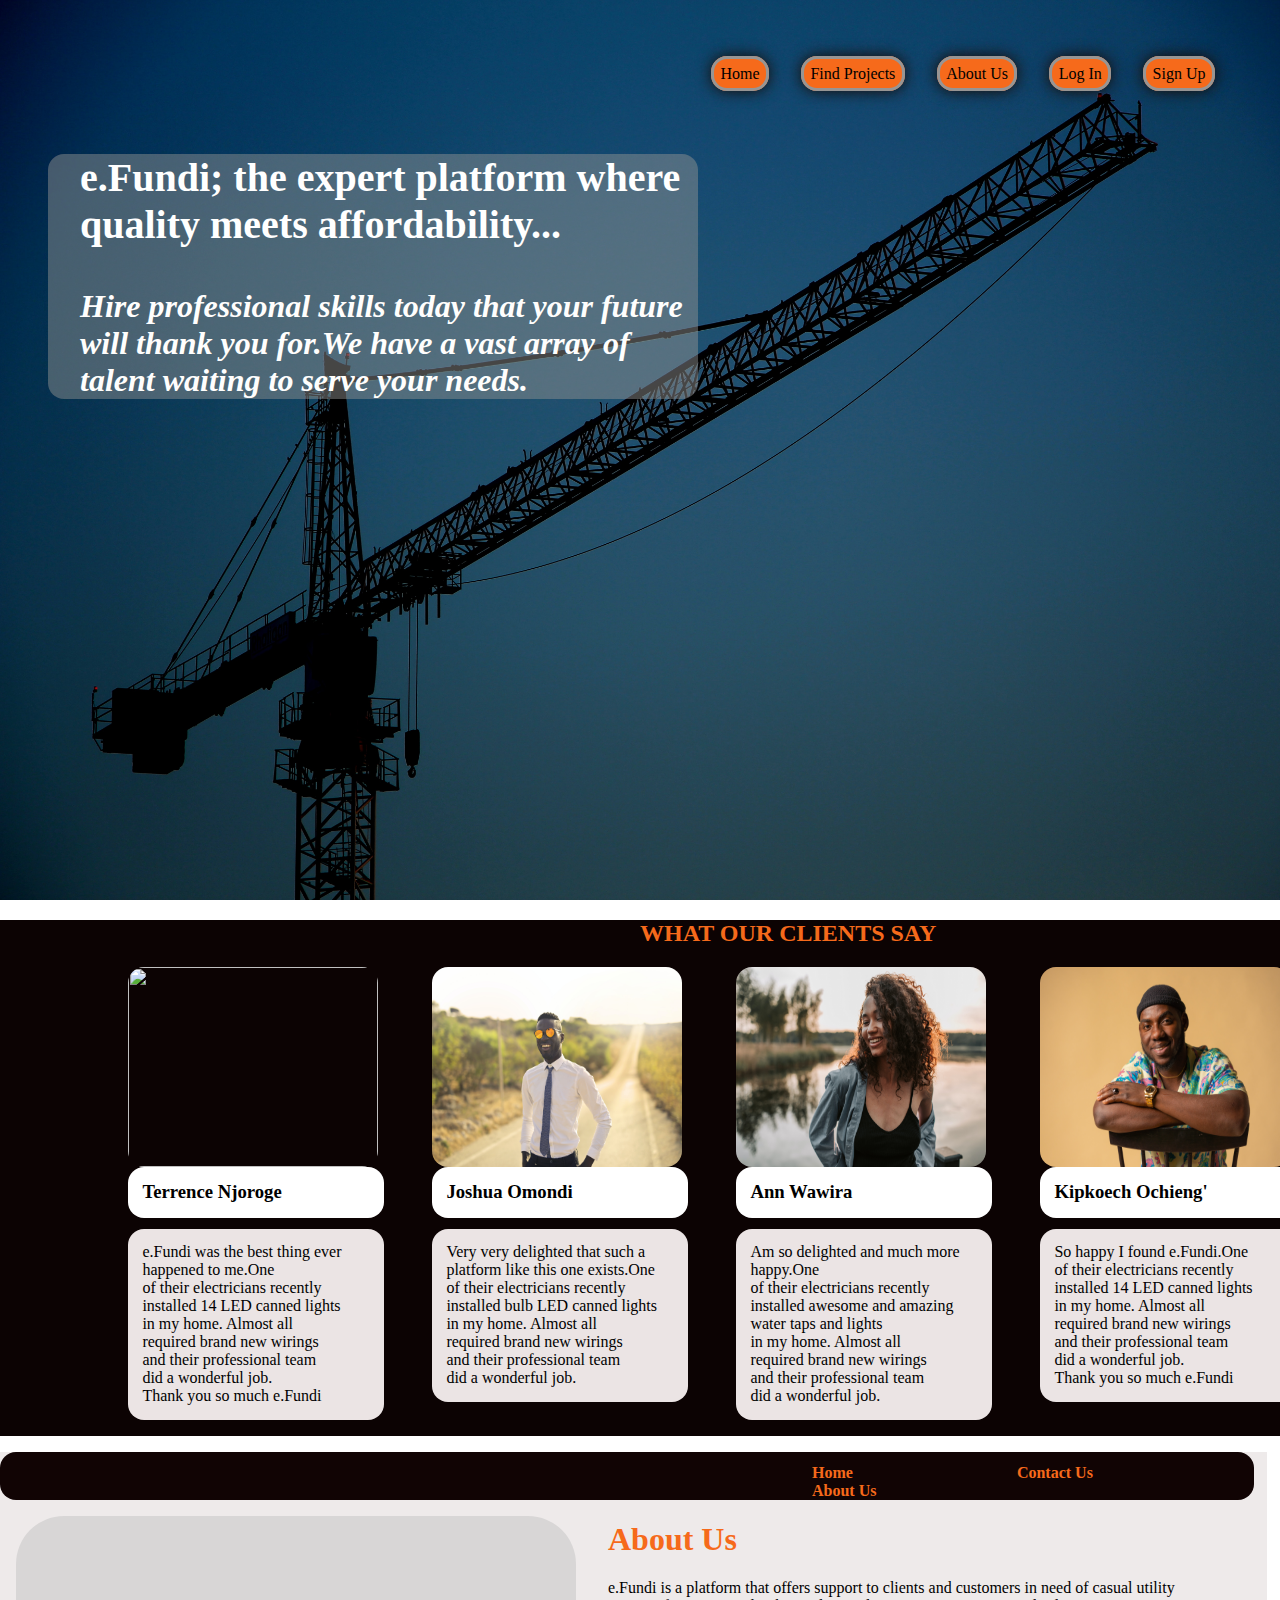
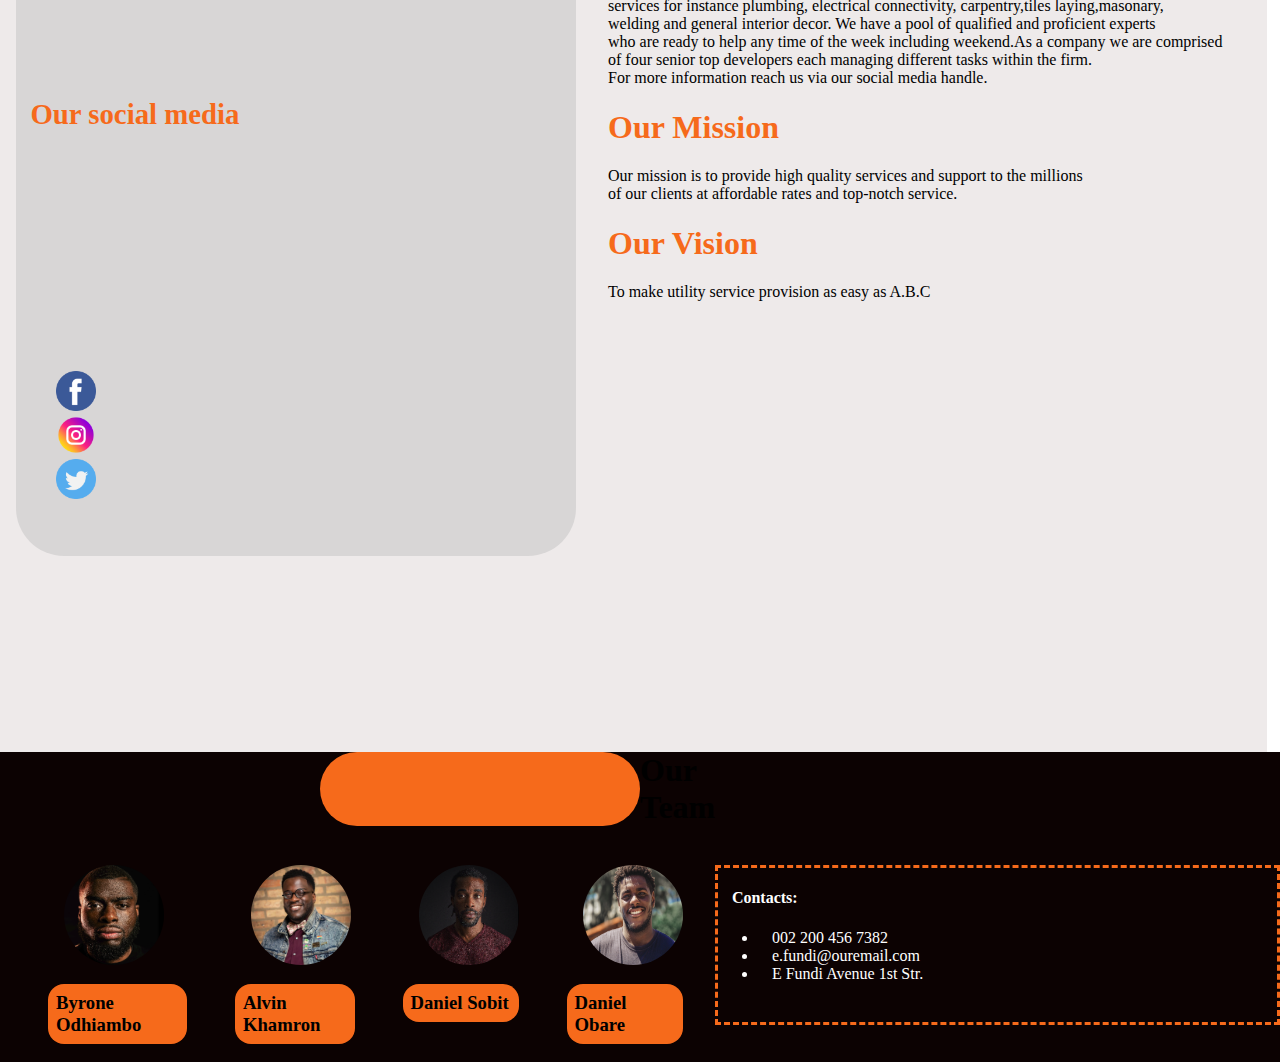
==== index.html @ 58c53053 "Trying to link my pages" ====
<html lang="en">
  <head>
    <meta charset="UTF-8" />
    <meta http-equiv="X-UA-Compatible" content="IE=edge" />
    <meta name="viewport" content="width=device-width, initial-scale=1.0" />
    <link rel="stylesheet" href="assets/css/index.css" />
    <title>E-Fundi Platform</title>
    <script
      src="https://kit.fontawesome.com/4b1fba69fa.js"
      crossorigin="anonymous"
    ></script>
  </head>
  <body>
    <!-- FIRST PART OF THE PAGE -->
    <sectionOne id="section1">
      <div class="hero">
        <nav class="navbar">
          <ul>
            <li class="nav-logo"></li>
            <li class="nav-toggle"><i class="fas fa-bars"></i></li>
            <li class="navLinks"><a class="nav-color" href="#">Home</a></li>
            <li class="navLinks">
              <a class="nav-color" href="">Find Projects</a>
            </li>
            <li class="navLinks">
              <a class="nav-color" href="#">About Us</a>
            </li>
            <li class="navLinks"><a class="nav-color" href="">Log In</a></li>
            <li class="navLinks"><a class="nav-color" href="#">Sign Up</a></li>
            <!-- <li class="navLinks"><a href="#">login</a></li> -->
          </ul>
        </nav>
        <div class="headerText">
          <p id="para1">
            e.Fundi; the expert platform where quality meets affordability...
          </p>
          <div class="differTest">
            <p id="diffText">
              Hire professional skills today that your future will thank you
              for.We have a vast array of talent waiting to serve your needs.
            </p>
          </div>
        </div>
      </div>
    </sectionOne>

    <!-- SECOND PART OF THE PAGE -->
    <SectionTwo id="section2">
      <div class="whatSayOurClients">
        <div class="titleSayOurClients">
          <h2 class="titleSay">WHAT OUR CLIENTS SAY</h2>
        </div>
        <div class="clients">
          <div class="forClients">
            <div class="forClientSpace">
              <img
                src="/assets/images/pic.jpg"
                alt=""
                height="200px"
                width="250px"
                class="describeImage"
              />
              <h3 class="clientName">Terrence Njoroge</h3>
              <div class="tellUs">
                <p class="parapad">
                  e.Fundi was the best thing ever happened to me.One <br />
                  of their electricians recently <br />installed 14 LED canned
                  lights <br />
                  in my home. Almost all <br />required brand new wirings
                  <br />and their professional team <br />did a wonderful
                  job.<br />Thank you so much e.Fundi
                </p>
              </div>
            </div>
            <!-- client 2 -->
            <div class="forClientSpace">
              <img
                src="/assets/images/replace1.jpg"
                alt=""
                height="200px"
                width="250px"
                class="describeImage"
              />
              <h3 class="clientName">Joshua Omondi</h3>
              <div class="tellUs">
                <p class="parapad">
                  Very very delighted that such a platform like this one
                  exists.One <br />
                  of their electricians recently <br />installed bulb LED canned
                  lights <br />
                  in my home. Almost all <br />required brand new wirings
                  <br />and their professional team <br />did a wonderful
                  job.<br />
                </p>
              </div>
            </div>
            <!-- Client 3 -->
            <div class="forClientSpace">
              <img
                src="/assets/images/replace2.jpg"
                alt=""
                height="200px"
                width="250px"
                class="describeImage"
              />
              <h3 class="clientName">Ann Wawira</h3>
              <div class="tellUs">
                <p class="parapad">
                  Am so delighted and much more happy.One <br />
                  of their electricians recently <br />installed awesome and
                  amazing water taps and lights <br />
                  in my home. Almost all <br />required brand new wirings
                  <br />and their professional team <br />did a wonderful
                  job.<br />
                </p>
              </div>
            </div>
            <!-- Client 4 -->
            <div class="forClientSpace">
              <img
                src="/assets/images/replace4.jpg"
                alt=""
                height="200px"
                width="250px"
                class="describeImage"
              />
              <h3 class="clientName">Kipkoech Ochieng'</h3>
              <div class="tellUs">
                <p class="parapad">
                  So happy I found e.Fundi.One <br />
                  of their electricians recently <br />installed 14 LED canned
                  lights <br />
                  in my home. Almost all <br />required brand new wirings
                  <br />and their professional team <br />did a wonderful
                  job.<br />Thank you so much e.Fundi
                </p>
              </div>
            </div>
          </div>
        </div>
      </div>
    </SectionTwo>
    <!------------------------------------------------------------                             About Us Page ------------------------------------------------------------->
    <SectionThree id="section3">
      <div class="mainAboutUs">
        <div class="barAboutUs">
          <div class="nav-about-us">
            <nav class="nav-items-aboutUs">
              <a href="#" class="nav-aboutUs-links">Home</a>
              <a href="#" class="nav-aboutUs-links">Contact Us</a>
              <a href="#" class="nav-aboutUs-links">About Us</a>
            </nav>
          </div>
        </div>
        <div class="flexIt">
          <div class="sectionTwoFlex">
            <div class="section2">
              <div class="mainForIcons"></div>
              <div class="socialTable">
                <h4 class="socialicons">Our social media</h4>
              </div>
              <div class="theIcons">
                <ul class="nowTheIcons">
                  <a
                    href="https://m.facebook.com/fundi20/photos/?tab=albums&mt_nav=1"
                    target="__blank"
                    ><li class="iconsWego">
                      <img
                        src="./assets/images/facebook.png"
                        alt=""
                        height="40px"
                        width="40px"
                        class="forIcons"
                      /></li
                  ></a>
                  <a
                    href="https://www.instagram.com/shes_a_fundi/?hl=en"
                    target="__blank"
                    ><li class="iconsWego">
                      <img
                        src="./assets/images/instagram.png"
                        alt=""
                        height="40px"
                        width="40px"
                        class="forIcons"
                      /></li
                  ></a>
                  <a
                    href="https://twitter.com/efundi_nwu?lang=en"
                    target="blank"
                    ><li class="iconsWego">
                      <img
                        src="./assets/images/twitter.png"
                        alt=""
                        height="40px"
                        width="40px"
                        class="forIcons"
                      /></li
                  ></a>
                </ul>
              </div>
            </div>
          </div>
          <div class="AboutUs">
            <h1 class="titleAboutUs">About Us</h1>
            <p class="paragraphAboutUs">
              e.Fundi is a platform that offers support to clients and customers
              in need of casual utility <br />
              services for instance plumbing, electrical connectivity,
              carpentry,tiles laying,masonary, <br />welding and general
              interior decor. We have a pool of qualified and proficient experts
              <br />
              who are ready to help any time of the week including weekend.As a
              company we are comprised <br />
              of four senior top developers each managing different tasks within
              the firm.<br />
              For more information reach us via our social media handle.
            </p>
            <h1 class="titleAboutUs">Our Mission</h1>
            <p class="paragraphOurMission">
              Our mission is to provide high quality services and support to the
              millions <br />
              of our clients at affordable rates and top-notch service.
            </p>
            <h1 class="titleAboutUs">Our Vision</h1>
            <p class="paragraphOurVision">
              To make utility service provision as easy as A.B.C
            </p>
          </div>
        </div>
      </div>
      <!-- section 3 -->
      <div class="section3background">
        <div class="backgroundTeam">
          <h1 class="OurTeam">Our Team</h1>
        </div>
        <br />
        <div class="aboutUsImages">
          <div class="firstAbout">
            <img
              src="../assets/images/AboutUs1.png"
              alt="person1"
              class="peopleAboutUs"
              height="100px"
              width="100px"
            />
            <h3 class="styleAboutImages">Byrone Odhiambo</h3>
          </div>
          <div class="secondAbout">
            <img
              src="../assets/images/aboutUs2.jpg"
              alt="person1"
              class="peopleAboutUs"
              height="100px"
              width="100px"
            />
            <h3 class="styleAboutImages">Alvin Khamron</h3>
          </div>
          <div class="thirdAbout">
            <img
              src="../assets/images/AboutUs2.png"
              alt="person1"
              class="peopleAboutUs"
              height="100px"
              width="100px"
            />
            <h3 class="styleAboutImages">Daniel Sobit</h3>
          </div>
          <div class="fourthAbout">
            <img
              src="../assets/images/AboutUs5.png"
              alt="person1"
              class="peopleAboutUs"
              height="100px"
              width="100px"
            />
            <h3 class="styleAboutImages">Daniel Obare</h3>
          </div>
          <div class="vl">
            <h4>Contacts:</h4>
            <ul class="icons">
              <li>
                <i class="fas fa-phone"></i
                ><span class="spanAbout">002 200 456 7382</span>
              </li>
              <li>
                <i class="fa-solid fa-envelope-circle-check"></i
                ><span class="spanAbout"></span>e.fundi@ouremail.com
              </li>
              <li>
                <i class="fa-solid fa-location-dot"></i
                ><span class="spanAbout"></span>E Fundi Avenue 1st Str.
              </li>
            </ul>
          </div>
        </div>
      </div>
    </SectionThree>
  </body>
</html>
---- assets/css/index.css ----
@import url('https://fonts.googleapis.com/css2?family=Poppins&display=swap'); 
@import url(@import url('https://fonts.googleapis.com/css2?family=Quicksand:wght@300&display=swap');
*{
    box-sizing: border-box;
}
body{
    padding: 0;
    margin: 0;
    font-family: poppins,;
}

/* --------------------------------------------start navigation section ----------------------------------------- */
#navigate{
    display: inline;
}

.hero{
    /* height: 100vh;
    width: 100%; */
    background-image: url(../images/construction1.jpg);
    background-size: cover;
    height: 100%;
    opacity: 10% black;


}
.navb{
    padding-top: 0;
}
.navbar ul{
    display: flex;
    align-items: center;

    color: white;
    padding: 15;

}
.navb ul{
    display: inline;
    align-items: center;
    background-color: black;
    color: white;
    padding: 15;

}
.navbared ul{
    display: flex;
    align-items: center;
    background-color: black;
    color: white;
    padding: 15;
}

.navbared li{
    list-style-type: none;
    padding: 1rem;
    padding-top: 50;

}
.navb li{
    margin-bottom: 10px;
    list-style-type: none;
    padding: 1rem;
    padding-top: 50;

}
.navbar li{
    list-style-type: none;
    padding: 1rem;
    padding-top: 50;

}


.navbar a{
    color: black;
    text-decoration: none  ;
}
.navb a{
    color: white;
    text-decoration: none  ;
}
.navbared a{
    color: white;
    text-decoration: none  ;
}
.nav-logo{
    content: '';
    flex: 0.95;
}
.navLog{
    content: '';
    flex: 0.8;
}
.navLogo{
    content: '';
    flex: 0.95;
}
.nav-color{
 border: solid #979594;
 background-color: #f66a1b;
 border-radius: 1rem;
 padding: 0.4rem;
 box-shadow:0px 0px 15px 0px hsl(21, 93%, 5%);
}


.nav-toggle{
    display: none;
}
.navToggle{
    display: none;
}

.headerText{
    
    width: 650;
    color: white;
    font-weight: 700;
    font-size: 40;
    padding-left: 2rem;
    background-color: #97959477;
    border-radius: 1rem;
    margin-left: 3rem;

}
#diffText{
    color: #fffefd;
    font-size: 2rem;
    font-style: italic;
}
/* section 2 of landing Page */
.whatSayOurClients{
   background-color: rgb(12, 3, 3);
   margin-top: 0px;
}

.titleSay{
    color: #f66a1b;
    margin-left: 40rem;
    
}

.describeImage{
    border-radius: 1rem;
    margin-bottom: 0px;
}
.clientName{
    background-color: #fff;
    padding: 0.9rem;
    width: 16rem;
    border-radius: 1rem;
    margin-bottom: 0px;
    margin-top: 0px;
}
.tellUs{
    background-color: #ebe4e4;
    width: 16rem;
    border-radius:1rem;
}
.clients{
    margin-left: 5rem;
    display: flex;
}
.forClients{
    display: flex;
    font-display: row;
}
.forClientSpace{
    margin-left: 3rem;
}
.parapad{
    padding: 0.9rem;
    margin-bottom: 0.rem;
    margin-top: 0.7rem;
    
}


/* Page 2 About Us Section */
.mainAboutUs{
    background-color: #eeeaea;
    height: 100vh;
    width: 99vw;
}
.barAboutUs{
    background-color: rgb(17, 4, 4);
    border-radius: 1rem;
    width: 98vw;
    height: 3rem;
    margin-top: 1rem;
}
.nav-about-us {
    margin-left: 45rem;
    padding: 12px;

}
.nav-about-us a{
    padding: 5rem;
    color: #f66a1b;
    font-weight: bold;
}
.nav-items-aboutUs a{
    text-decoration: none;
    justify-content: space-between;

}
.nav-items-aboutUs a{
    justify-content: space-between;

}

/* Section 2 */
.flexIt{
    display: flex;
    flex-direction: row;
}
.sectionTwoFlex{
    background-color: #d8d6d6;
    height: 40rem;
    width:35rem;
    margin-top: 1rem;
    margin-left: 1rem;
    border-radius: 3rem;
}
.AboutUs{
    margin-left: 2rem;
}
.nav-aboutUs-links{
    color: #f66a1b;
}
.titleAboutUs{
    color: #f66a1b;
}

/* section 3 */
.backgroundTeam{
    background-color: #f66a1b;
    margin-left: 20rem;
    margin-right: 40rem;
    border-radius: 4rem;
}
.OurTeam{
margin-left: 20rem;
margin-top: 0rem;
color: black;
justify-content: space-evenly;



}
.peopleAboutUs{
    border-radius: 6rem;
    margin-left: 4rem;
}
.aboutUsImages{
    display: flex;
    flex-direction: row;
}
.styleAboutImages{
    margin-left: 3rem;
    background-color: #f66a1b;
    padding: 0.5rem;
    border-radius: 1rem;
}
.section3background{

    background-color: rgb(12, 2, 2);
}

  .vl{
      border: dashed #f66a1b;
      margin-left: 2rem;
      height: 10rem;
      width: 40rem;
      align-items: center;
  }
  .socialicons{
      padding-top: 9rem;
  }

  .TheIcons ul li{
      top: 140rem;
  }
  .socialicons{
      color: #f66a1b;
      font-size: 1.8rem;
      
    
  } 
  .nowTheIcons{
      margin-top: 15rem;
  } 
  .iconsWego{
   list-style: none;
  }

  h4{
      color: white;
      size: 3rem;
      margin-left: 0.9rem;
  }
  .icons{
      color: white;
  }
  .spanAbout{
      margin-left: 0.9rem;
  }
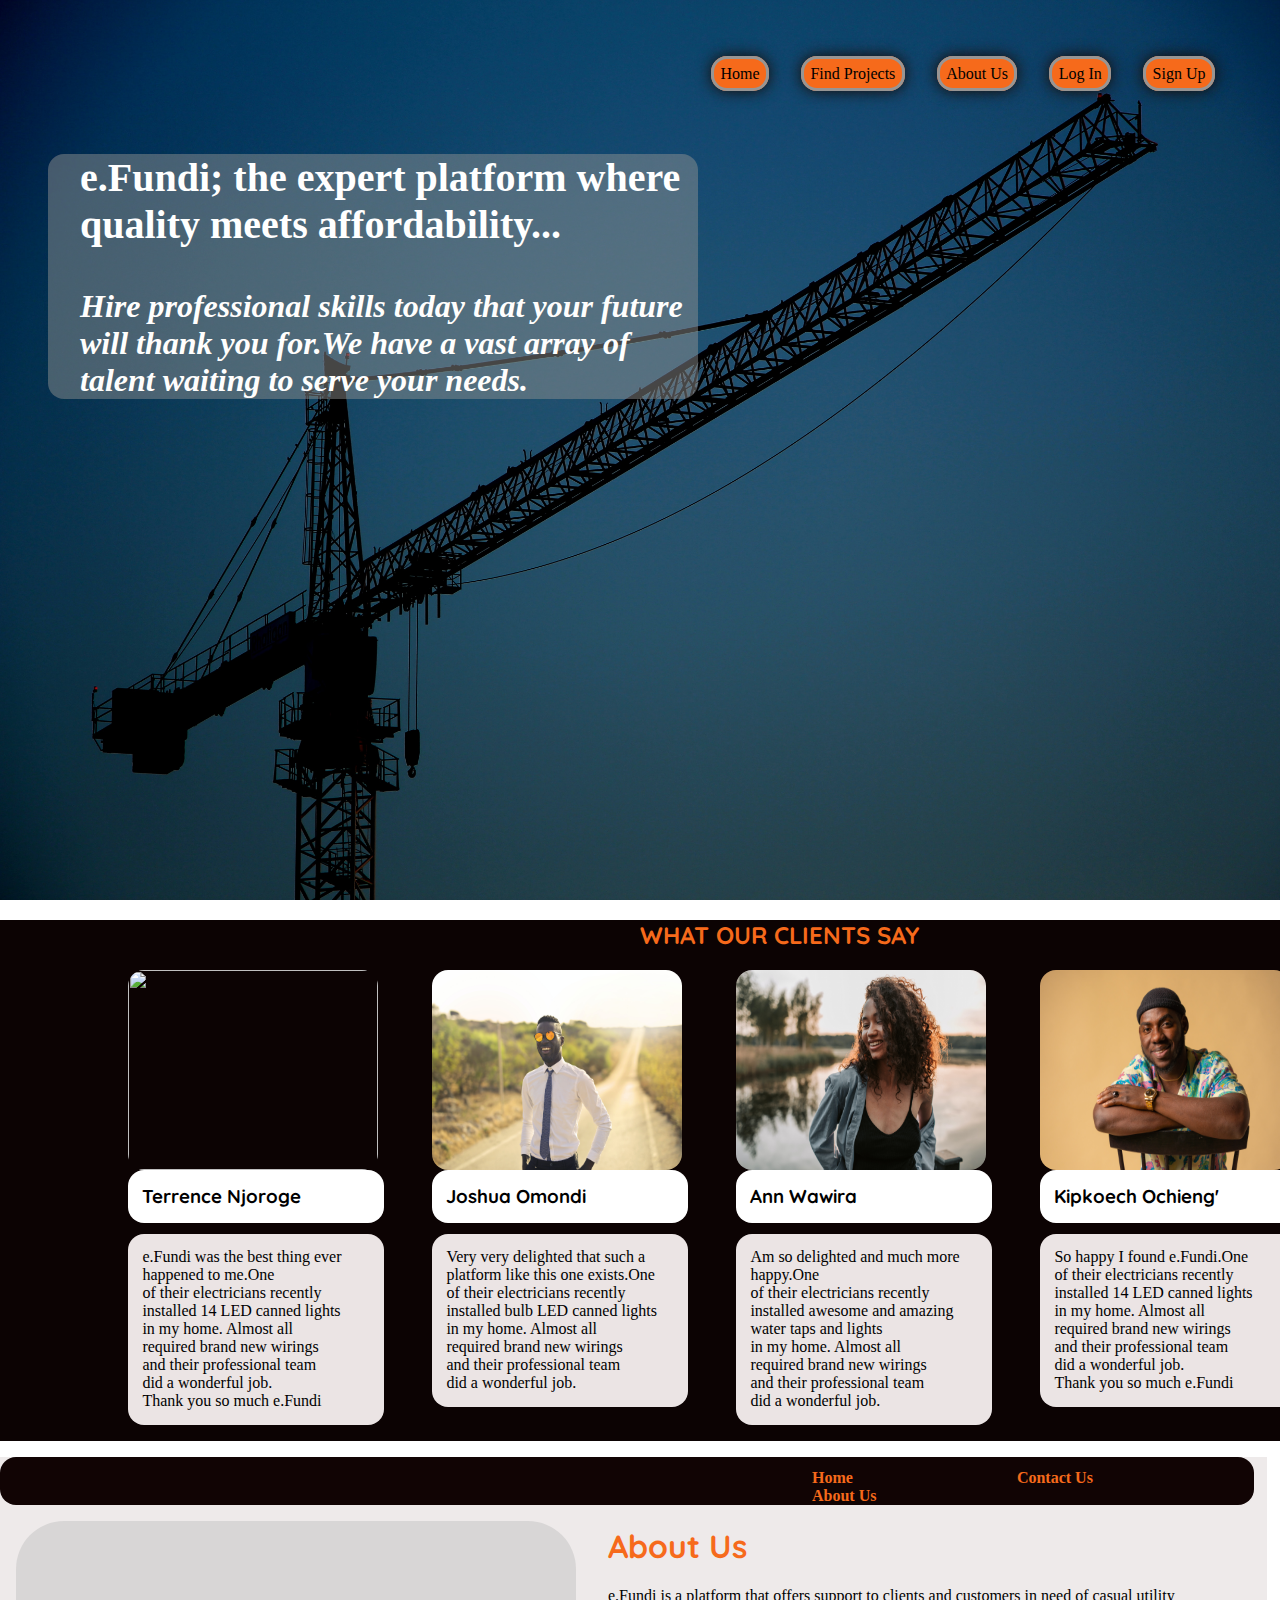
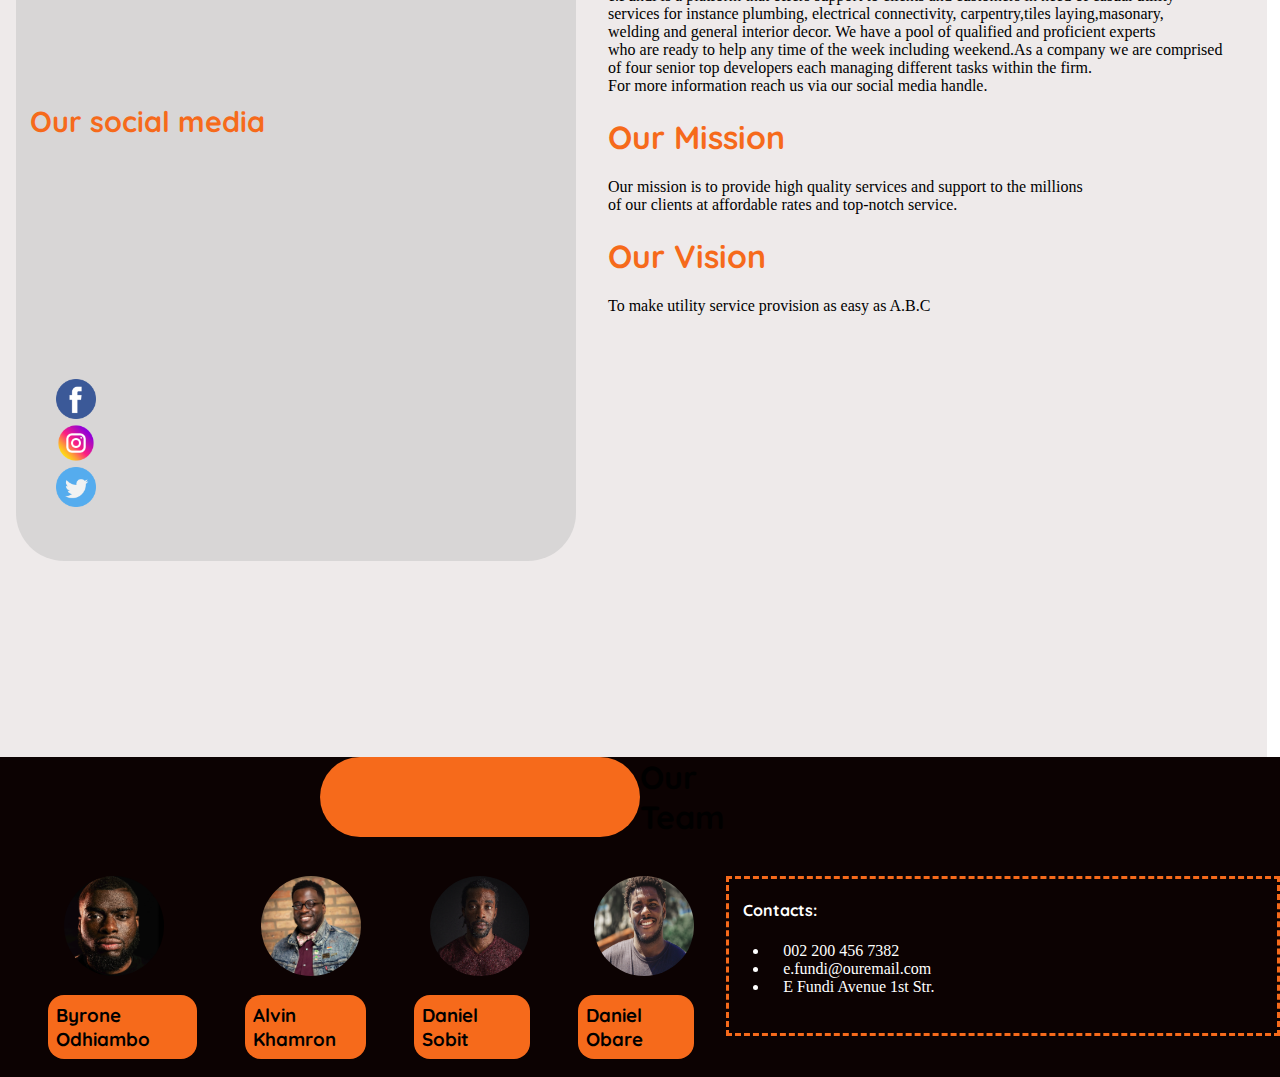
==== commit 9f77fefe: "Connected my pages" ====
--- a/index.html
+++ b/index.html
@@ -12,7 +12,7 @@
   </head>
   <body>
     <!-- FIRST PART OF THE PAGE -->
-    <sectionOne id="section1">
+    <section id="section1"> 
       <div class="hero">
         <nav class="navbar">
           <ul>
@@ -23,7 +23,7 @@
               <a class="nav-color" href="">Find Projects</a>
             </li>
             <li class="navLinks">
-              <a class="nav-color" href="#">About Us</a>
+              <a class="nav-color"  href="#flexme">About Us</a>
             </li>
             <li class="navLinks"><a class="nav-color" href="">Log In</a></li>
             <li class="navLinks"><a class="nav-color" href="#">Sign Up</a></li>
@@ -42,10 +42,10 @@
           </div>
         </div>
       </div>
-    </sectionOne>
+    </section>
 
     <!-- SECOND PART OF THE PAGE -->
-    <SectionTwo id="section2">
+    <section id="section2">
       <div class="whatSayOurClients">
         <div class="titleSayOurClients">
           <h2 class="titleSay">WHAT OUR CLIENTS SAY</h2>
@@ -139,9 +139,9 @@
           </div>
         </div>
       </div>
-    </SectionTwo>
+    </section>
     <!------------------------------------------------------------                             About Us Page ------------------------------------------------------------->
-    <SectionThree id="section3">
+    <section id="section3">
       <div class="mainAboutUs">
         <div class="barAboutUs">
           <div class="nav-about-us">
@@ -152,7 +152,7 @@
             </nav>
           </div>
         </div>
-        <div class="flexIt">
+        <div class="flexIt" id="flexme">
           <div class="sectionTwoFlex">
             <div class="section2">
               <div class="mainForIcons"></div>
@@ -295,6 +295,6 @@
           </div>
         </div>
       </div>
-    </SectionThree>
+    </section>
   </body>
 </html>
--- a/assets/css/index.css
+++ b/assets/css/index.css
@@ -1,8 +1,12 @@
 @import url('https://fonts.googleapis.com/css2?family=Poppins&display=swap'); 
-@import url(@import url('https://fonts.googleapis.com/css2?family=Quicksand:wght@300&display=swap');
+@import url('https://fonts.googleapis.com/css2?family=Quicksand:wght@300&display=swap');
 *{
     box-sizing: border-box;
 }
+h1,h2,h3,h4,h5,h6{
+    font-family:quicksand ;
+}
+
 body{
     padding: 0;
     margin: 0;
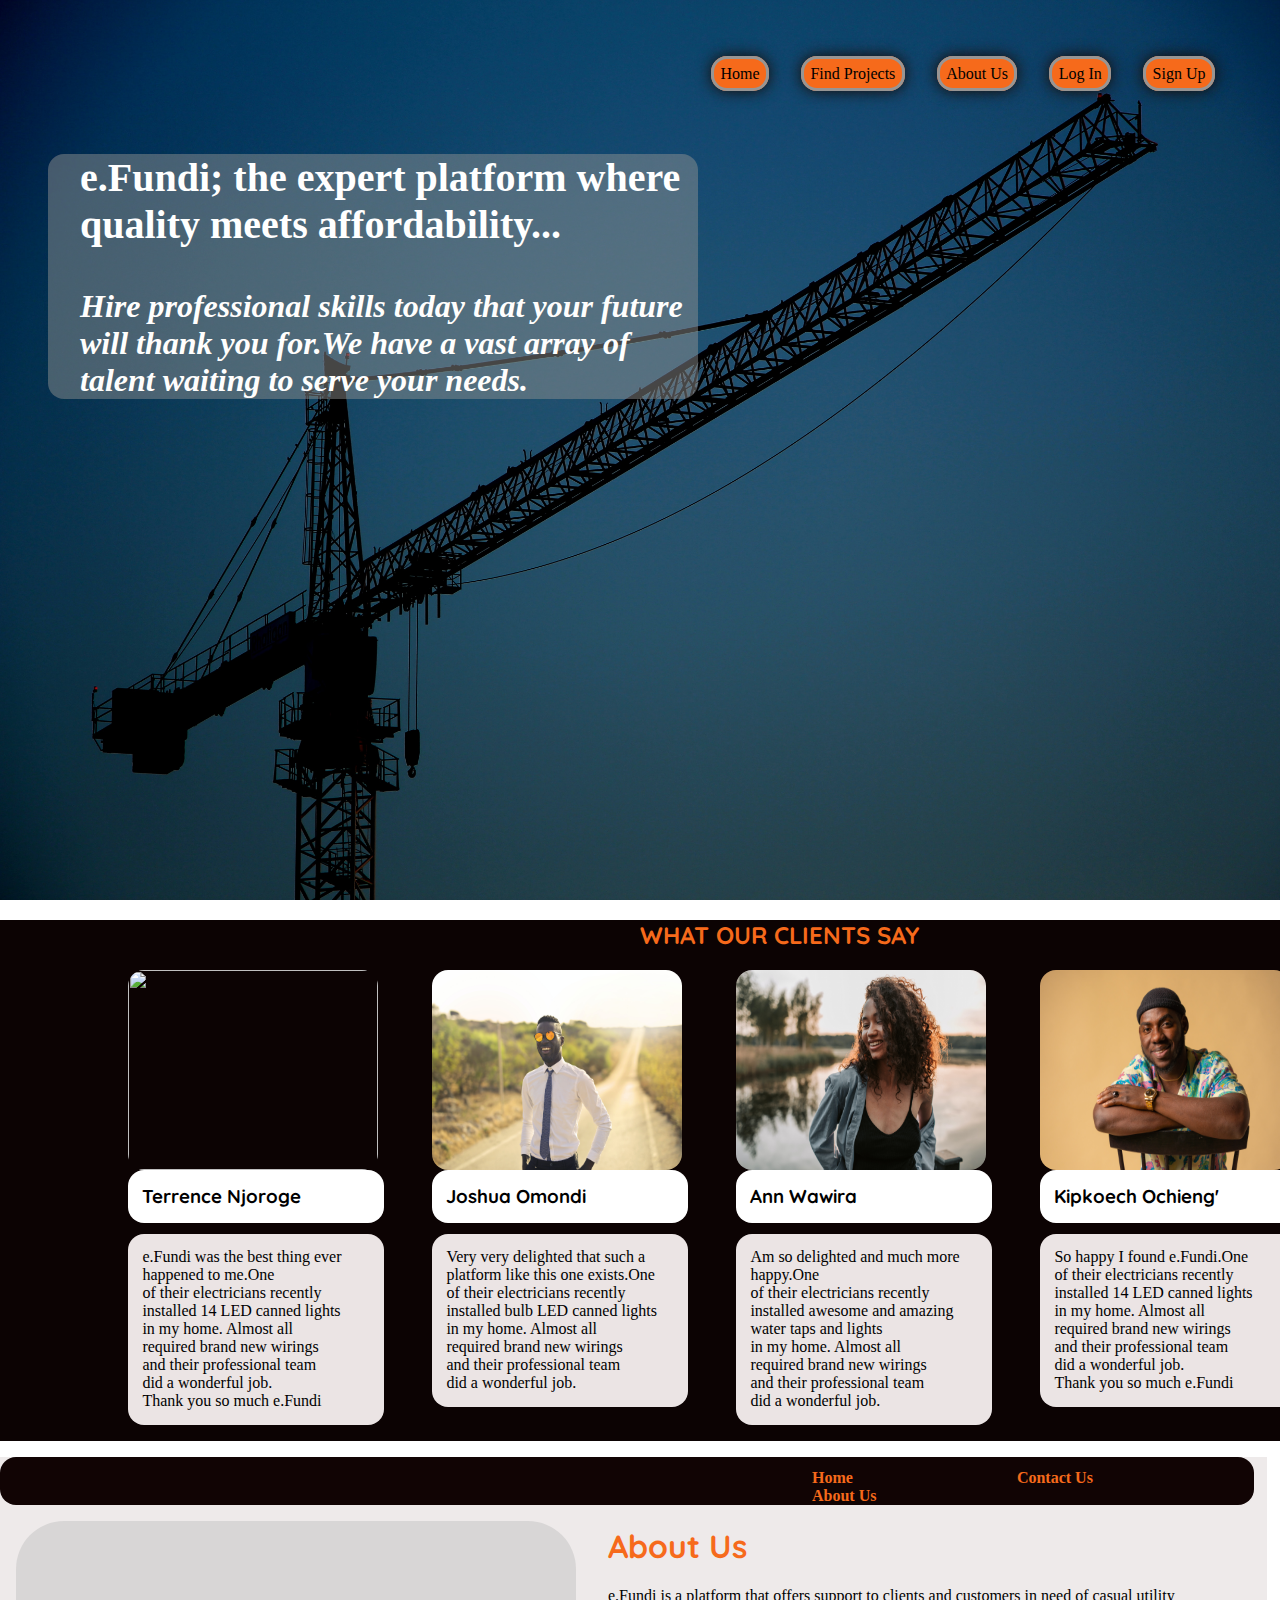
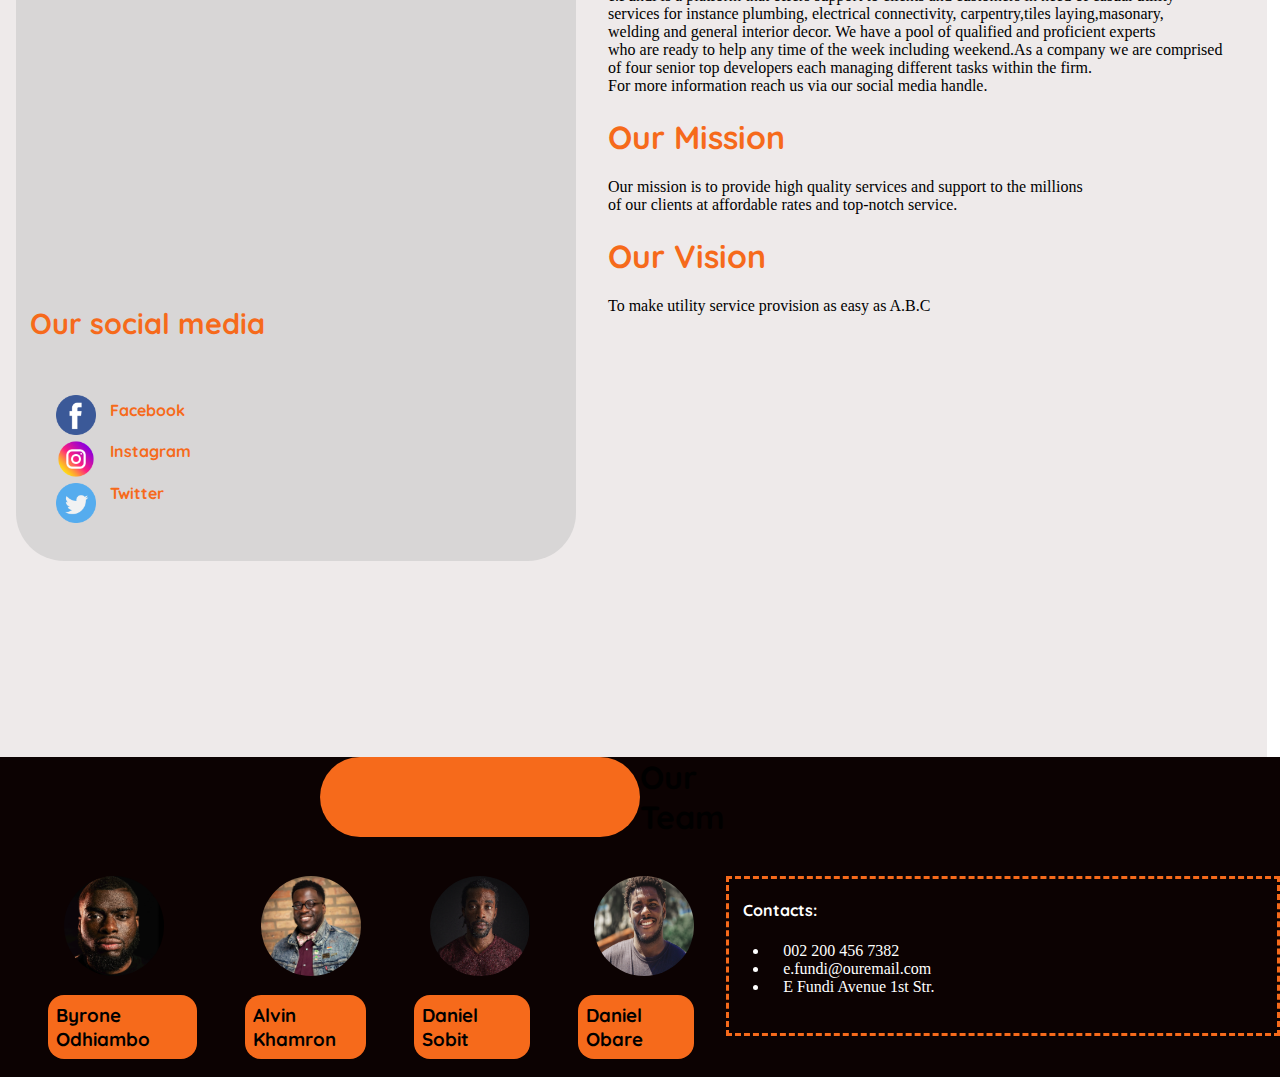
==== commit 471b4de3: "restructured my social icons part" ====
--- a/index.html
+++ b/index.html
@@ -12,7 +12,7 @@
   </head>
   <body>
     <!-- FIRST PART OF THE PAGE -->
-    <section id="section1"> 
+    <section id="section1">
       <div class="hero">
         <nav class="navbar">
           <ul>
@@ -23,7 +23,7 @@
               <a class="nav-color" href="">Find Projects</a>
             </li>
             <li class="navLinks">
-              <a class="nav-color"  href="#flexme">About Us</a>
+              <a class="nav-color" href="#flexme">About Us</a>
             </li>
             <li class="navLinks"><a class="nav-color" href="">Log In</a></li>
             <li class="navLinks"><a class="nav-color" href="#">Sign Up</a></li>
@@ -155,49 +155,54 @@
         <div class="flexIt" id="flexme">
           <div class="sectionTwoFlex">
             <div class="section2">
-              <div class="mainForIcons"></div>
               <div class="socialTable">
                 <h4 class="socialicons">Our social media</h4>
-              </div>
-              <div class="theIcons">
-                <ul class="nowTheIcons">
-                  <a
-                    href="https://m.facebook.com/fundi20/photos/?tab=albums&mt_nav=1"
-                    target="__blank"
-                    ><li class="iconsWego">
-                      <img
-                        src="./assets/images/facebook.png"
-                        alt=""
-                        height="40px"
-                        width="40px"
-                        class="forIcons"
-                      /></li
-                  ></a>
-                  <a
-                    href="https://www.instagram.com/shes_a_fundi/?hl=en"
-                    target="__blank"
-                    ><li class="iconsWego">
-                      <img
-                        src="./assets/images/instagram.png"
-                        alt=""
-                        height="40px"
-                        width="40px"
-                        class="forIcons"
-                      /></li
-                  ></a>
-                  <a
-                    href="https://twitter.com/efundi_nwu?lang=en"
-                    target="blank"
-                    ><li class="iconsWego">
-                      <img
-                        src="./assets/images/twitter.png"
-                        alt=""
-                        height="40px"
-                        width="40px"
-                        class="forIcons"
-                      /></li
-                  ></a>
-                </ul>
+
+                <div class="theIcons">
+                  <ul class="nowTheIcons">
+                    <a
+                      href="https://m.facebook.com/fundi20/photos/?tab=albums&mt_nav=1"
+                      target="__blank"
+                      ><li class="iconsWego">
+                        <img
+                          src="./assets/images/facebook.png"
+                          alt=""
+                          height="40px"
+                          width="40px"
+                          class="forIcons"
+                        /></li
+                    ></a>
+                    <a
+                      href="https://www.instagram.com/shes_a_fundi/?hl=en"
+                      target="__blank"
+                      ><li class="iconsWego">
+                        <img
+                          src="./assets/images/instagram.png"
+                          alt=""
+                          height="40px"
+                          width="40px"
+                          class="forIcons"
+                        /></li
+                    ></a>
+                    <a
+                      href="https://twitter.com/efundi_nwu?lang=en"
+                      target="blank"
+                      ><li class="iconsWego">
+                        <img
+                          src="./assets/images/twitter.png"
+                          alt=""
+                          height="40px"
+                          width="40px"
+                          class="forIcons"
+                        /></li
+                    ></a>
+                  </ul>
+                  <div class="socialnames">
+                    <h4>Facebook</h4>
+                    <h4>Instagram</h4>
+                    <h4>Twitter</h4>
+                  </div>
+                </div>
               </div>
             </div>
           </div>
--- a/assets/css/index.css
+++ b/assets/css/index.css
@@ -282,6 +282,9 @@
   .socialicons{
       padding-top: 9rem;
   }
+  .socialTable{
+      margin-top: 15rem;
+  }
 
   .TheIcons ul li{
       top: 140rem;
@@ -293,8 +296,15 @@
     
   } 
   .nowTheIcons{
-      margin-top: 15rem;
+      /* margin-top: 15rem; */
   } 
+  .theIcons{
+      display: flex;
+      flex-direction: row;
+  }
+  .socialnames > h4{
+      color: #f66a1b;
+  }
   .iconsWego{
    list-style: none;
   }
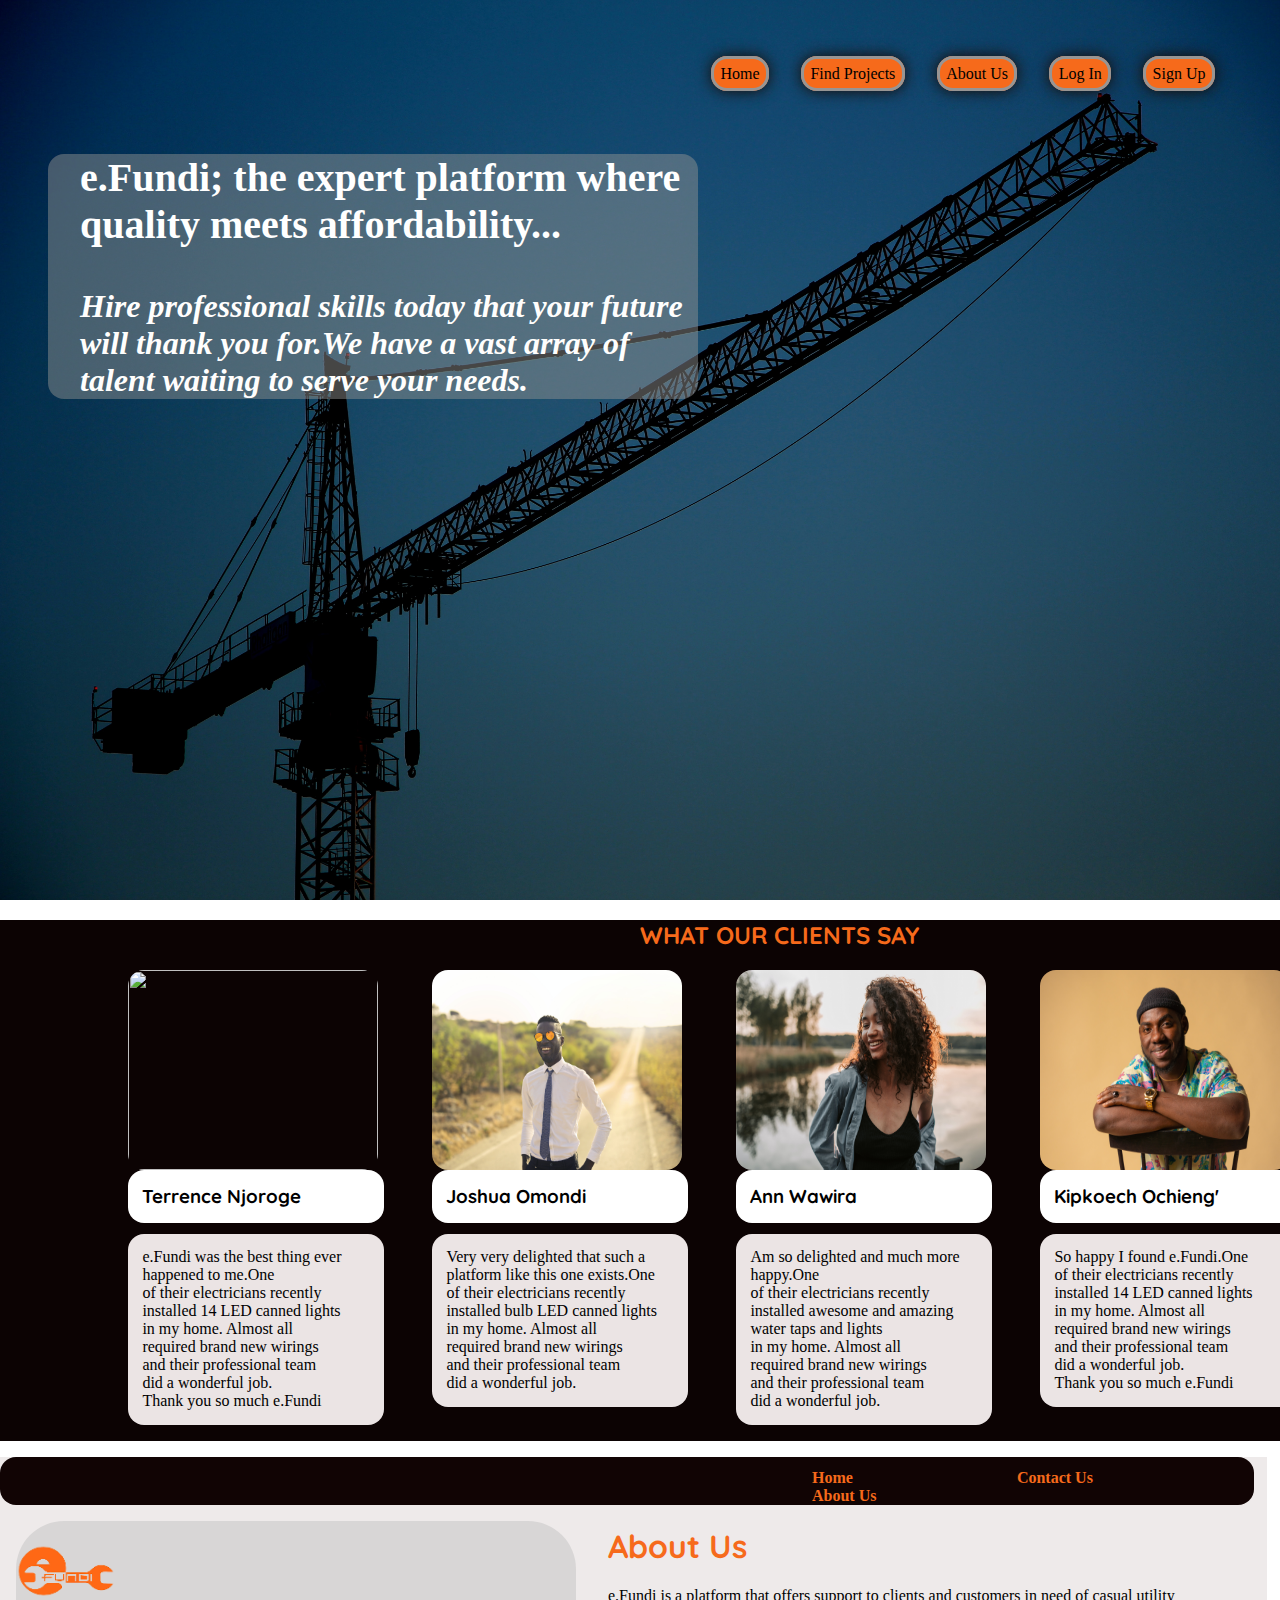
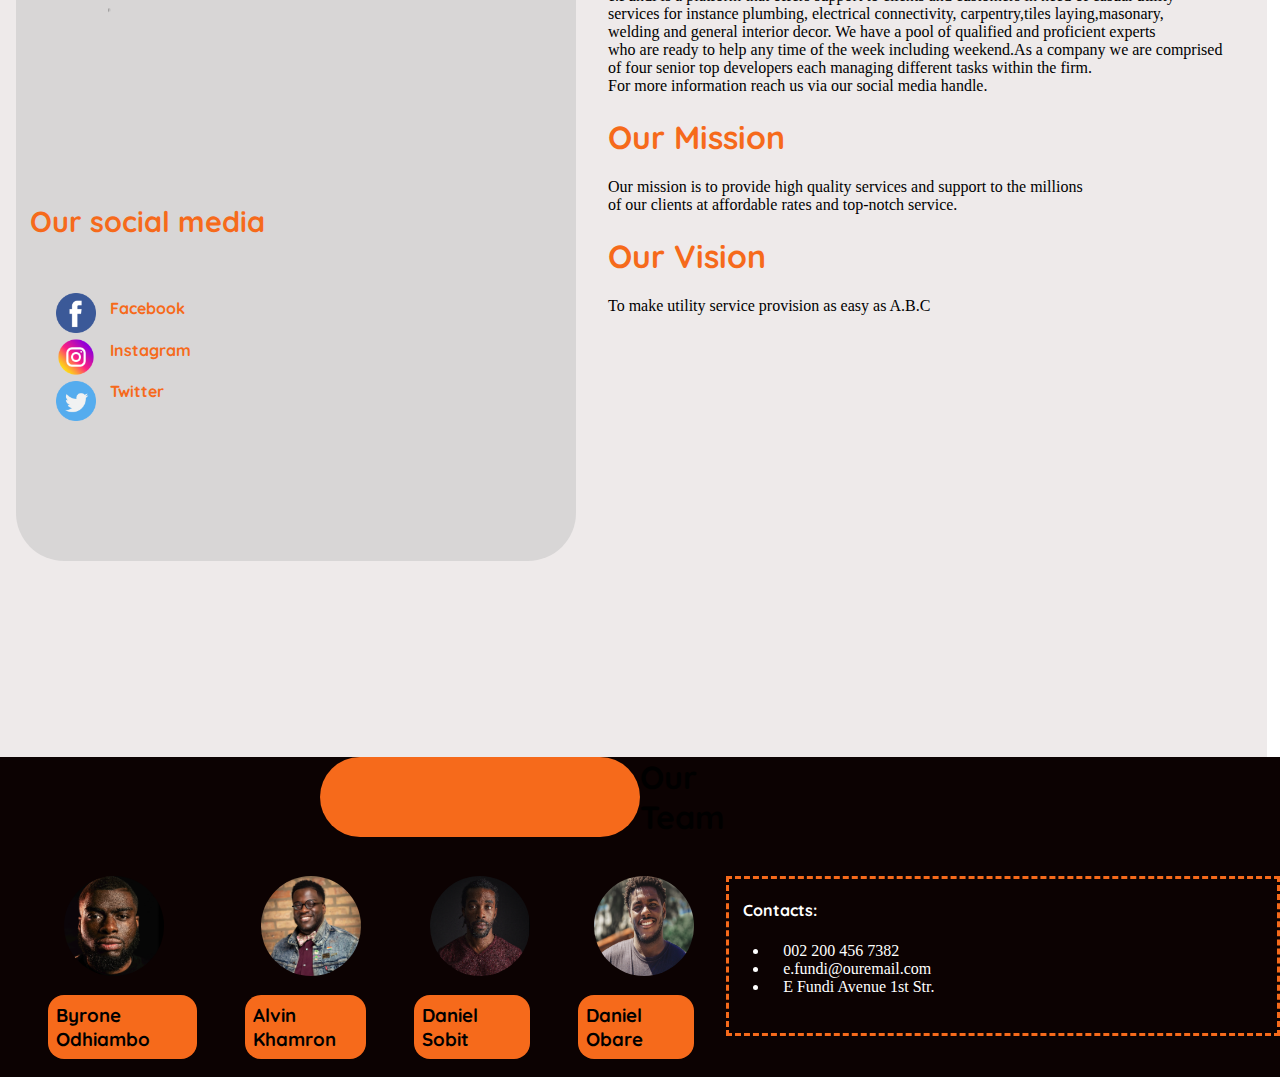
==== commit 38564cfd: "adding logo for our firm" ====
--- a/index.html
+++ b/index.html
@@ -155,6 +155,11 @@
         <div class="flexIt" id="flexme">
           <div class="sectionTwoFlex">
             <div class="section2">
+              <div class="logo">
+                <div class="logoz">
+                  <img src="./assets/images/ourlogo.png" alt="logo" height="100px" width="100px">
+                </div>
+              </div>
               <div class="socialTable">
                 <h4 class="socialicons">Our social media</h4>
 
--- a/assets/css/index.css
+++ b/assets/css/index.css
@@ -283,7 +283,7 @@
       padding-top: 9rem;
   }
   .socialTable{
-      margin-top: 15rem;
+      margin-top: 1rem;
   }
 
   .TheIcons ul li{
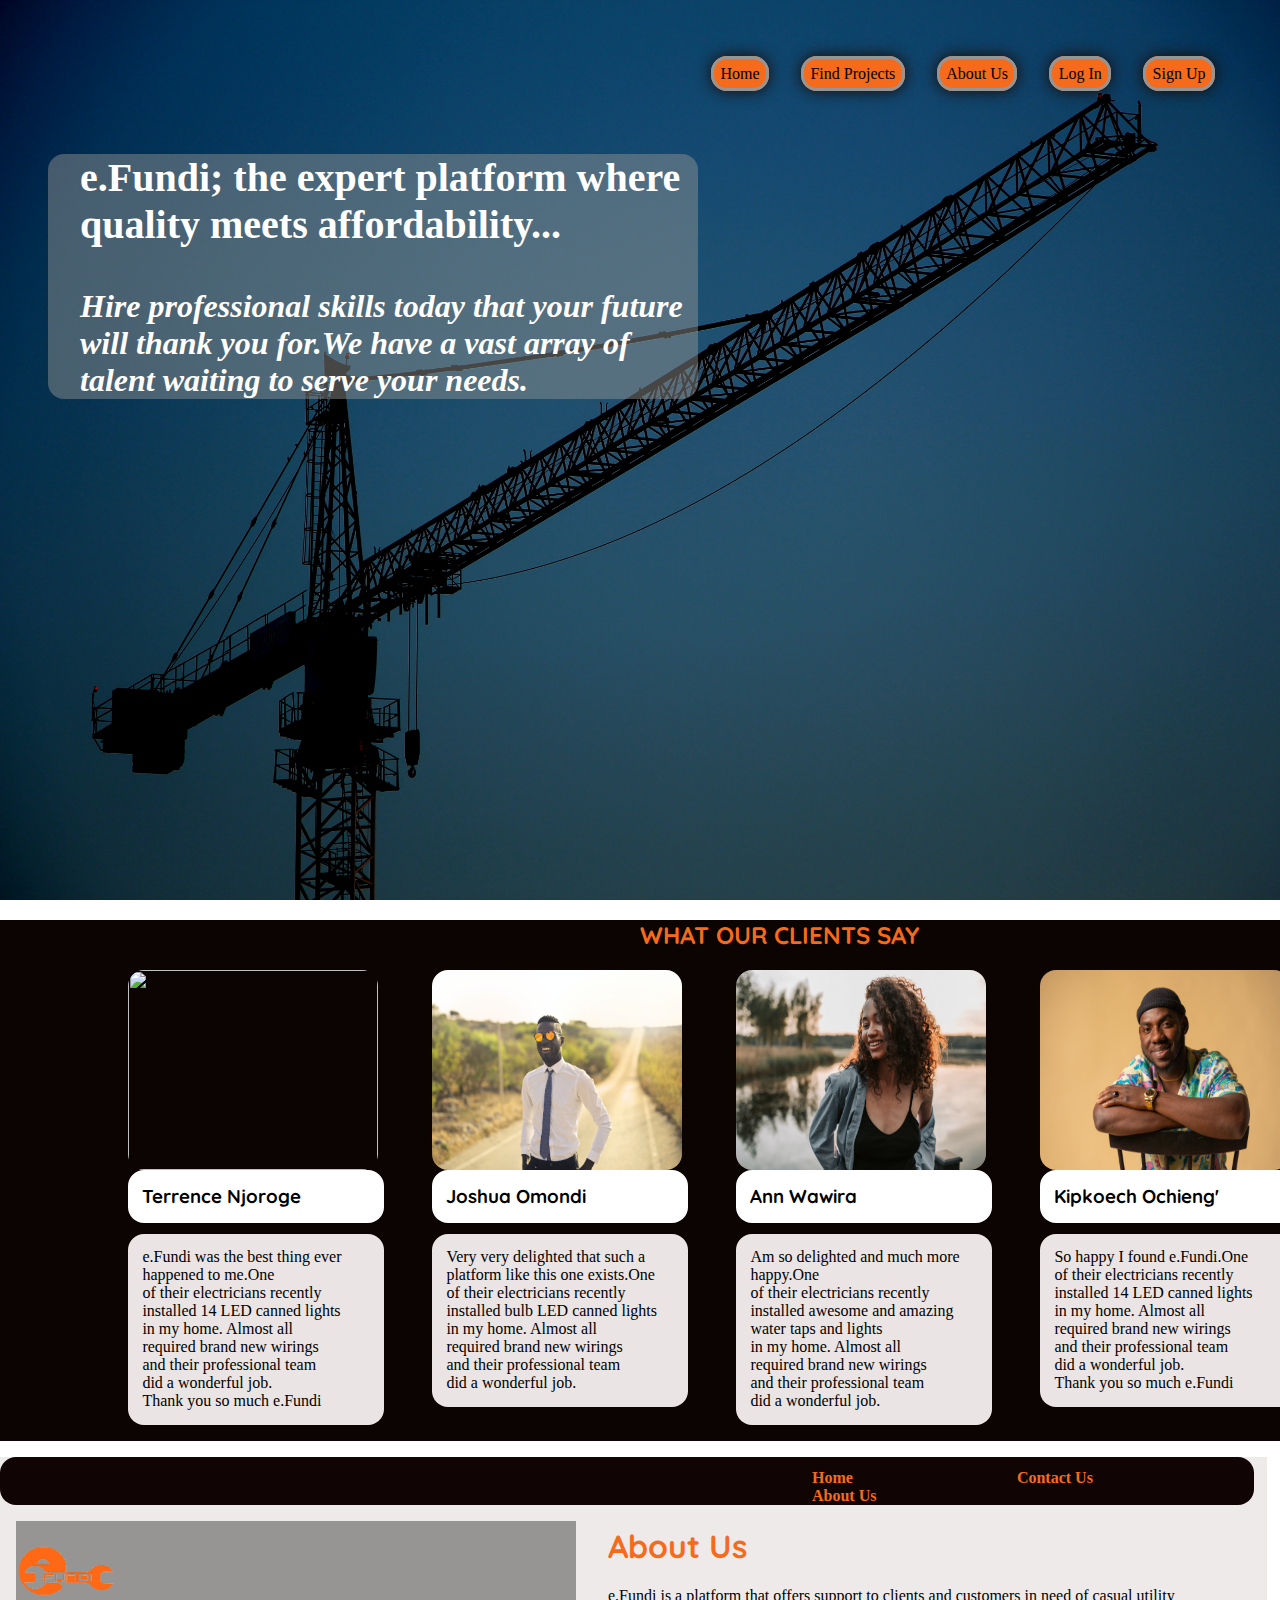
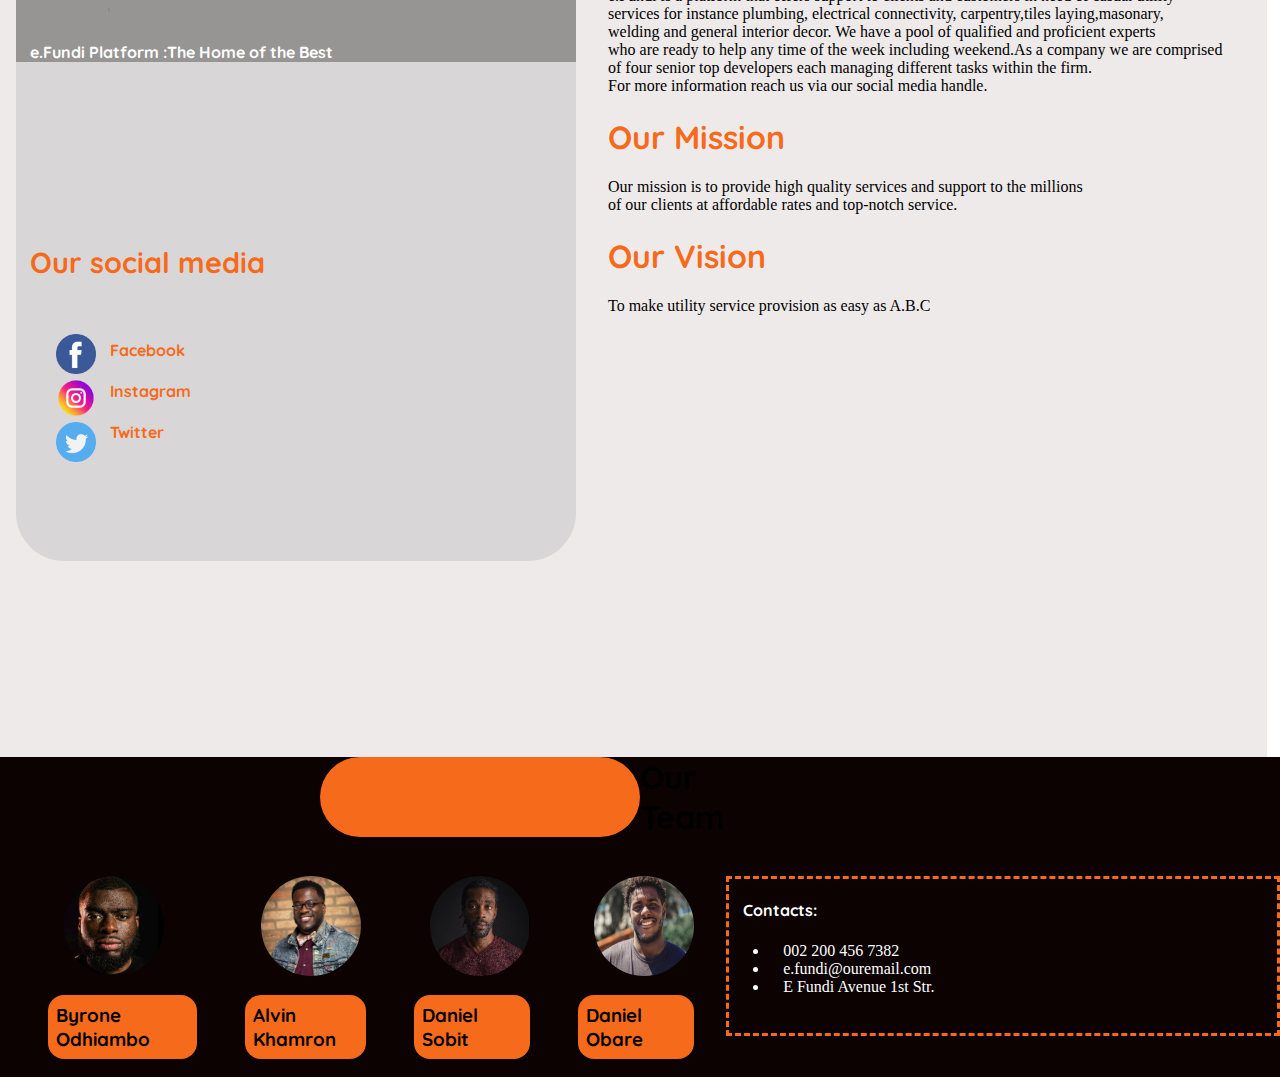
==== commit 594e24c9: "Completed my logo" ====
--- a/index.html
+++ b/index.html
@@ -159,6 +159,7 @@
                 <div class="logoz">
                   <img src="./assets/images/ourlogo.png" alt="logo" height="100px" width="100px">
                 </div>
+                <div class="logoname"><h4 class="namelogo">e.Fundi Platform :The Home of the Best</h4></div>
               </div>
               <div class="socialTable">
                 <h4 class="socialicons">Our social media</h4>
--- a/assets/css/index.css
+++ b/assets/css/index.css
@@ -226,6 +226,9 @@
     margin-top: 1rem;
     margin-left: 1rem;
     border-radius: 3rem;
+}
+.logo{
+    background-color: #979594;
 }
 .AboutUs{
     margin-left: 2rem;
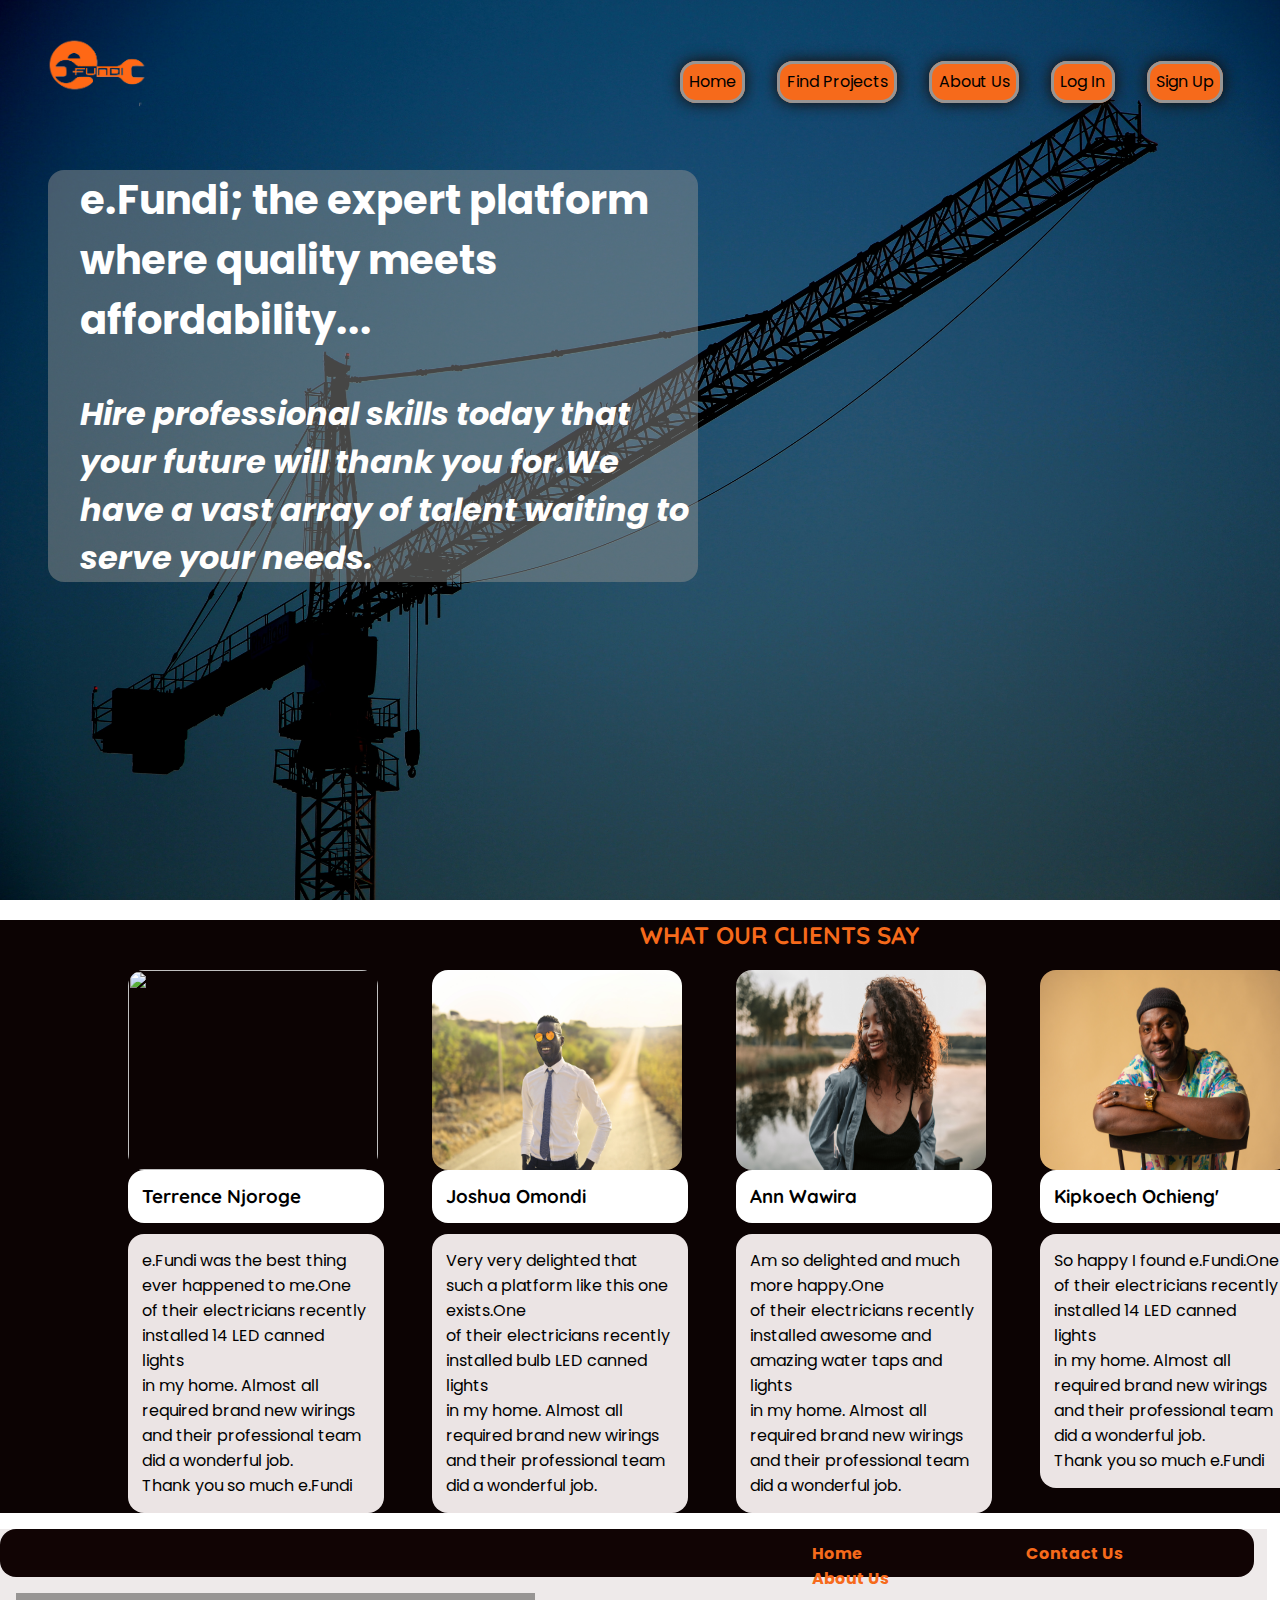
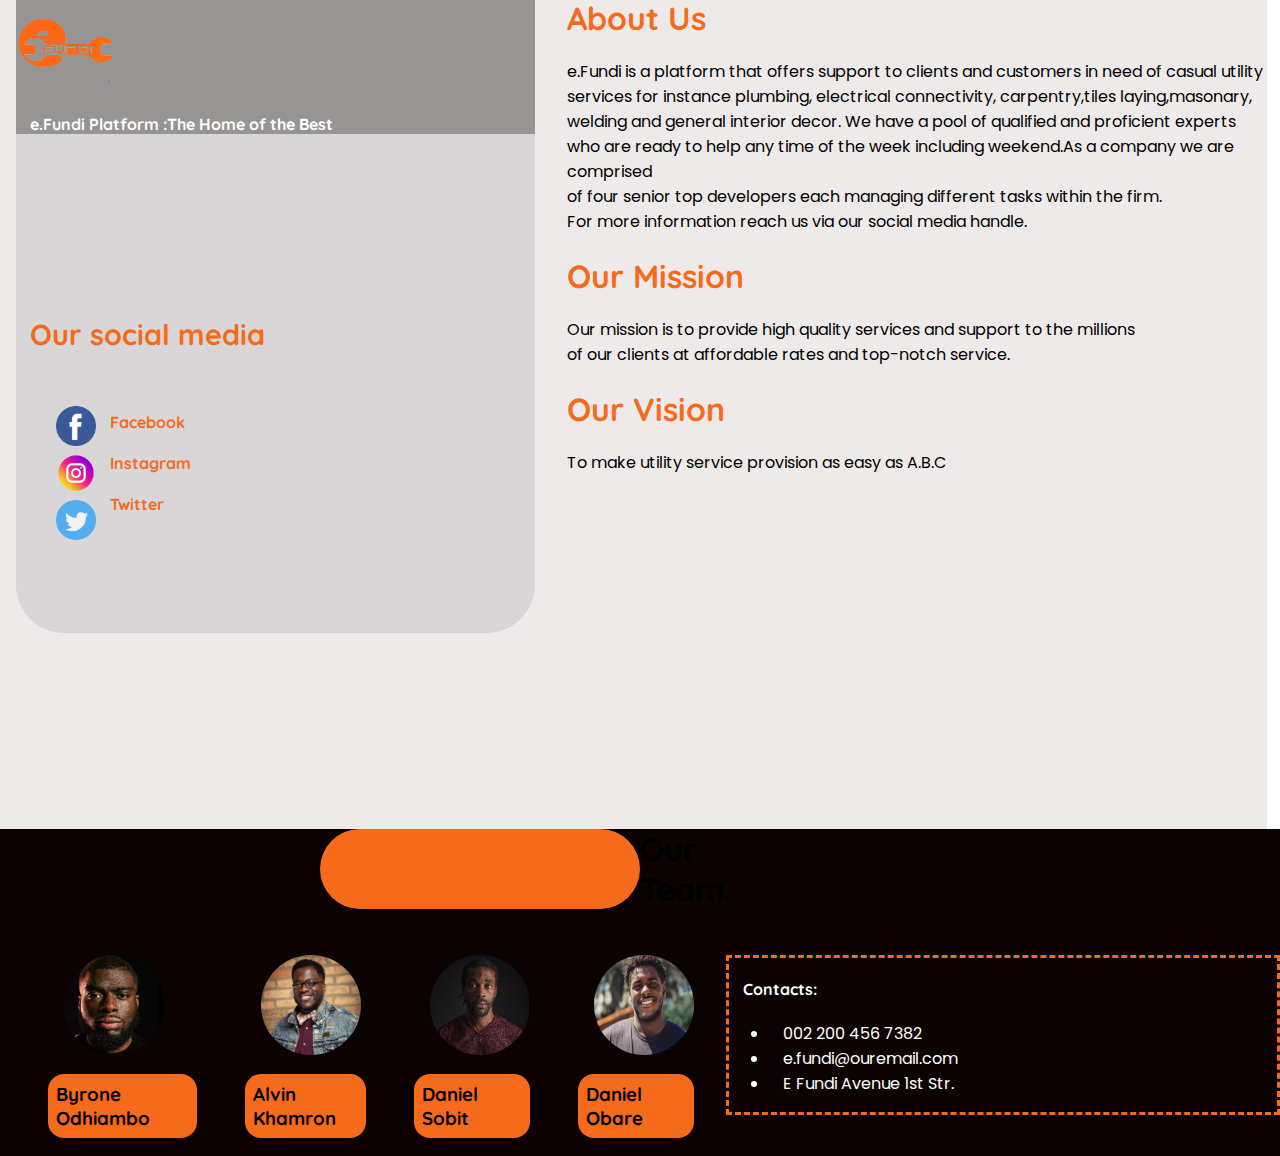
==== commit 1a1927de: "Finalizing" ====
--- a/index.html
+++ b/index.html
@@ -15,7 +15,11 @@
     <section id="section1">
       <div class="hero">
         <nav class="navbar">
+          
           <ul>
+            <div class="logolanding">
+              <img src="./assets/images/ourlogo.png" alt="logo" height="100px" width="100px" class="logoimage">
+            </div>
             <li class="nav-logo"></li>
             <li class="nav-toggle"><i class="fas fa-bars"></i></li>
             <li class="navLinks"><a class="nav-color" href="#">Home</a></li>
@@ -30,6 +34,7 @@
             <!-- <li class="navLinks"><a href="#">login</a></li> -->
           </ul>
         </nav>
+
         <div class="headerText">
           <p id="para1">
             e.Fundi; the expert platform where quality meets affordability...
@@ -157,9 +162,18 @@
             <div class="section2">
               <div class="logo">
                 <div class="logoz">
-                  <img src="./assets/images/ourlogo.png" alt="logo" height="100px" width="100px">
+                  <img
+                    src="./assets/images/ourlogo.png"
+                    alt="logo"
+                    height="100px"
+                    width="100px"
+                  />
                 </div>
-                <div class="logoname"><h4 class="namelogo">e.Fundi Platform :The Home of the Best</h4></div>
+                <div class="logoname">
+                  <h4 class="namelogo">
+                    e.Fundi Platform :The Home of the Best
+                  </h4>
+                </div>
               </div>
               <div class="socialTable">
                 <h4 class="socialicons">Our social media</h4>
--- a/assets/css/index.css
+++ b/assets/css/index.css
@@ -1,325 +1,310 @@
-@import url('https://fonts.googleapis.com/css2?family=Poppins&display=swap'); 
-@import url('https://fonts.googleapis.com/css2?family=Quicksand:wght@300&display=swap');
-*{
-    box-sizing: border-box;
-}
-h1,h2,h3,h4,h5,h6{
-    font-family:quicksand ;
-}
-
-body{
-    padding: 0;
-    margin: 0;
-    font-family: poppins,;
+@import url("https://fonts.googleapis.com/css2?family=Poppins&display=swap");
+@import url("https://fonts.googleapis.com/css2?family=Quicksand:wght@300&display=swap");
+* {
+  box-sizing: border-box;
+}
+h1,
+h2,
+h3,
+h4,
+h5,
+h6 {
+  font-family: quicksand;
+}
+
+body {
+  padding: 0;
+  margin: 0;
+  font-family: poppins;
 }
 
 /* --------------------------------------------start navigation section ----------------------------------------- */
-#navigate{
-    display: inline;
-}
-
-.hero{
-    /* height: 100vh;
+#navigate {
+  display: inline;
+}
+
+.hero {
+  /* height: 100vh;
     width: 100%; */
-    background-image: url(../images/construction1.jpg);
-    background-size: cover;
-    height: 100%;
-    opacity: 10% black;
-
-
-}
-.navb{
-    padding-top: 0;
-}
-.navbar ul{
-    display: flex;
-    align-items: center;
-
-    color: white;
-    padding: 15;
-
-}
-.navb ul{
-    display: inline;
-    align-items: center;
-    background-color: black;
-    color: white;
-    padding: 15;
-
-}
-.navbared ul{
-    display: flex;
-    align-items: center;
-    background-color: black;
-    color: white;
-    padding: 15;
-}
-
-.navbared li{
-    list-style-type: none;
-    padding: 1rem;
-    padding-top: 50;
-
-}
-.navb li{
-    margin-bottom: 10px;
-    list-style-type: none;
-    padding: 1rem;
-    padding-top: 50;
-
-}
-.navbar li{
-    list-style-type: none;
-    padding: 1rem;
-    padding-top: 50;
-
-}
-
-
-.navbar a{
-    color: black;
-    text-decoration: none  ;
-}
-.navb a{
-    color: white;
-    text-decoration: none  ;
-}
-.navbared a{
-    color: white;
-    text-decoration: none  ;
-}
-.nav-logo{
-    content: '';
-    flex: 0.95;
-}
-.navLog{
-    content: '';
-    flex: 0.8;
-}
-.navLogo{
-    content: '';
-    flex: 0.95;
-}
-.nav-color{
- border: solid #979594;
- background-color: #f66a1b;
- border-radius: 1rem;
- padding: 0.4rem;
- box-shadow:0px 0px 15px 0px hsl(21, 93%, 5%);
-}
-
-
-.nav-toggle{
-    display: none;
-}
-.navToggle{
-    display: none;
-}
-
-.headerText{
-    
-    width: 650;
-    color: white;
-    font-weight: 700;
-    font-size: 40;
-    padding-left: 2rem;
-    background-color: #97959477;
-    border-radius: 1rem;
-    margin-left: 3rem;
-
-}
-#diffText{
-    color: #fffefd;
-    font-size: 2rem;
-    font-style: italic;
+  background-image: url(../images/construction1.jpg);
+  background-size: cover;
+  height: 100%;
+  opacity: 10% black;
+}
+.navb {
+  padding-top: 0;
+}
+.navbar ul {
+  display: flex;
+  align-items: center;
+
+  color: white;
+  padding: 15;
+}
+.navb ul {
+  display: inline;
+  align-items: center;
+  background-color: black;
+  color: white;
+  padding: 15;
+}
+.navbared ul {
+  display: flex;
+  align-items: center;
+  background-color: black;
+  color: white;
+  padding: 15;
+}
+
+.navbared li {
+  list-style-type: none;
+  padding: 1rem;
+  padding-top: 50;
+}
+.navb li {
+  margin-bottom: 10px;
+  list-style-type: none;
+  padding: 1rem;
+  padding-top: 50;
+}
+.navbar li {
+  list-style-type: none;
+  padding: 1rem;
+  padding-top: 50;
+}
+
+.navbar a {
+  color: black;
+  text-decoration: none;
+}
+.navb a {
+  color: white;
+  text-decoration: none;
+}
+.navbared a {
+  color: white;
+  text-decoration: none;
+}
+.nav-logo {
+  content: "";
+  flex: 0.95;
+}
+.navLog {
+  content: "";
+  flex: 0.8;
+}
+.navLogo {
+  content: "";
+  flex: 0.95;
+}
+.nav-color {
+  border: solid #979594;
+  background-color: #f66a1b;
+  border-radius: 1rem;
+  padding: 0.4rem;
+  box-shadow: 0px 0px 15px 0px hsl(21, 93%, 5%);
+}
+
+.nav-toggle {
+  display: none;
+}
+.navToggle {
+  display: none;
+}
+.logolanding > img{
+    margin-top: 0px;
+    padding-top: 0px;
+    margin-left: 2rem;
+    box-shadow:solid black 0px 0px 15px 0px;
+}
+.headerText {
+  width: 650;
+  color: white;
+  font-weight: 700;
+  font-size: 40;
+  padding-left: 2rem;
+  background-color: #97959477;
+  border-radius: 1rem;
+  margin-left: 3rem;
+}
+#diffText {
+  color: #fffefd;
+  font-size: 2rem;
+  font-style: italic;
 }
 /* section 2 of landing Page */
-.whatSayOurClients{
-   background-color: rgb(12, 3, 3);
-   margin-top: 0px;
-}
-
-.titleSay{
-    color: #f66a1b;
-    margin-left: 40rem;
-    
-}
-
-.describeImage{
-    border-radius: 1rem;
-    margin-bottom: 0px;
-}
-.clientName{
-    background-color: #fff;
-    padding: 0.9rem;
-    width: 16rem;
-    border-radius: 1rem;
-    margin-bottom: 0px;
-    margin-top: 0px;
-}
-.tellUs{
-    background-color: #ebe4e4;
-    width: 16rem;
-    border-radius:1rem;
-}
-.clients{
-    margin-left: 5rem;
-    display: flex;
-}
-.forClients{
-    display: flex;
-    font-display: row;
-}
-.forClientSpace{
-    margin-left: 3rem;
-}
-.parapad{
-    padding: 0.9rem;
-    margin-bottom: 0.rem;
-    margin-top: 0.7rem;
-    
-}
-
+.whatSayOurClients {
+  background-color: rgb(12, 3, 3);
+  margin-top: 0px;
+}
+
+.titleSay {
+  color: #f66a1b;
+  margin-left: 40rem;
+}
+
+.describeImage {
+  border-radius: 1rem;
+  margin-bottom: 0px;
+}
+.clientName {
+  background-color: #fff;
+  padding: 0.9rem;
+  width: 16rem;
+  border-radius: 1rem;
+  margin-bottom: 0px;
+  margin-top: 0px;
+}
+.tellUs {
+  background-color: #ebe4e4;
+  width: 16rem;
+  border-radius: 1rem;
+}
+.clients {
+  margin-left: 5rem;
+  display: flex;
+}
+.forClients {
+  display: flex;
+  font-display: row;
+}
+.forClientSpace {
+  margin-left: 3rem;
+}
+.parapad {
+  padding: 0.9rem;
+  margin-bottom: 0rem;
+  margin-top: 0.7rem;
+}
 
 /* Page 2 About Us Section */
-.mainAboutUs{
-    background-color: #eeeaea;
-    height: 100vh;
-    width: 99vw;
-}
-.barAboutUs{
-    background-color: rgb(17, 4, 4);
-    border-radius: 1rem;
-    width: 98vw;
-    height: 3rem;
-    margin-top: 1rem;
+.mainAboutUs {
+  background-color: #eeeaea;
+  height: 100vh;
+  width: 99vw;
+}
+.barAboutUs {
+  background-color: rgb(17, 4, 4);
+  border-radius: 1rem;
+  width: 98vw;
+  height: 3rem;
+  margin-top: 1rem;
 }
 .nav-about-us {
-    margin-left: 45rem;
-    padding: 12px;
-
-}
-.nav-about-us a{
-    padding: 5rem;
-    color: #f66a1b;
-    font-weight: bold;
-}
-.nav-items-aboutUs a{
-    text-decoration: none;
-    justify-content: space-between;
-
-}
-.nav-items-aboutUs a{
-    justify-content: space-between;
-
+  margin-left: 45rem;
+  padding: 12px;
+}
+.nav-about-us a {
+  padding: 5rem;
+  color: #f66a1b;
+  font-weight: bold;
+}
+.nav-items-aboutUs a {
+  text-decoration: none;
+  justify-content: space-between;
+}
+.nav-items-aboutUs a {
+  justify-content: space-between;
 }
 
 /* Section 2 */
-.flexIt{
-    display: flex;
-    flex-direction: row;
-}
-.sectionTwoFlex{
-    background-color: #d8d6d6;
-    height: 40rem;
-    width:35rem;
-    margin-top: 1rem;
-    margin-left: 1rem;
-    border-radius: 3rem;
-}
-.logo{
-    background-color: #979594;
-}
-.AboutUs{
-    margin-left: 2rem;
-}
-.nav-aboutUs-links{
-    color: #f66a1b;
-}
-.titleAboutUs{
-    color: #f66a1b;
+.flexIt {
+  display: flex;
+  flex-direction: row;
+}
+.sectionTwoFlex {
+  background-color: #d8d6d6;
+  height: 40rem;
+  width: 35rem;
+  margin-top: 1rem;
+  margin-left: 1rem;
+  border-radius: 3rem;
+}
+.logo {
+  background-color: #979594;
+}
+.AboutUs {
+  margin-left: 2rem;
+}
+.nav-aboutUs-links {
+  color: #f66a1b;
+}
+.titleAboutUs {
+  color: #f66a1b;
 }
 
 /* section 3 */
-.backgroundTeam{
-    background-color: #f66a1b;
-    margin-left: 20rem;
-    margin-right: 40rem;
-    border-radius: 4rem;
-}
-.OurTeam{
-margin-left: 20rem;
-margin-top: 0rem;
-color: black;
-justify-content: space-evenly;
-
-
-
-}
-.peopleAboutUs{
-    border-radius: 6rem;
-    margin-left: 4rem;
-}
-.aboutUsImages{
-    display: flex;
-    flex-direction: row;
-}
-.styleAboutImages{
-    margin-left: 3rem;
-    background-color: #f66a1b;
-    padding: 0.5rem;
-    border-radius: 1rem;
-}
-.section3background{
-
-    background-color: rgb(12, 2, 2);
-}
-
-  .vl{
-      border: dashed #f66a1b;
-      margin-left: 2rem;
-      height: 10rem;
-      width: 40rem;
-      align-items: center;
-  }
-  .socialicons{
-      padding-top: 9rem;
-  }
-  .socialTable{
-      margin-top: 1rem;
-  }
-
-  .TheIcons ul li{
-      top: 140rem;
-  }
-  .socialicons{
-      color: #f66a1b;
-      font-size: 1.8rem;
-      
-    
-  } 
-  .nowTheIcons{
-      /* margin-top: 15rem; */
-  } 
-  .theIcons{
-      display: flex;
-      flex-direction: row;
-  }
-  .socialnames > h4{
-      color: #f66a1b;
-  }
-  .iconsWego{
-   list-style: none;
-  }
-
-  h4{
-      color: white;
-      size: 3rem;
-      margin-left: 0.9rem;
-  }
-  .icons{
-      color: white;
-  }
-  .spanAbout{
-      margin-left: 0.9rem;
-  }
+.backgroundTeam {
+  background-color: #f66a1b;
+  margin-left: 20rem;
+  margin-right: 40rem;
+  border-radius: 4rem;
+}
+.OurTeam {
+  margin-left: 20rem;
+  margin-top: 0rem;
+  color: black;
+  justify-content: space-evenly;
+}
+.peopleAboutUs {
+  border-radius: 6rem;
+  margin-left: 4rem;
+}
+.aboutUsImages {
+  display: flex;
+  flex-direction: row;
+}
+.styleAboutImages {
+  margin-left: 3rem;
+  background-color: #f66a1b;
+  padding: 0.5rem;
+  border-radius: 1rem;
+}
+.section3background {
+  background-color: rgb(12, 2, 2);
+}
+
+.vl {
+  border: dashed #f66a1b;
+  margin-left: 2rem;
+  height: 10rem;
+  width: 40rem;
+  align-items: center;
+}
+.socialicons {
+  padding-top: 9rem;
+}
+.socialTable {
+  margin-top: 1rem;
+}
+
+.TheIcons ul li {
+  top: 140rem;
+}
+.socialicons {
+  color: #f66a1b;
+  font-size: 1.8rem;
+}
+
+.theIcons {
+  display: flex;
+  flex-direction: row;
+}
+.socialnames > h4 {
+  color: #f66a1b;
+}
+.iconsWego {
+  list-style: none;
+}
+
+h4 {
+  color: white;
+  size: 3rem;
+  margin-left: 0.9rem;
+}
+.icons {
+  color: white;
+}
+.spanAbout {
+  margin-left: 0.9rem;
+}
